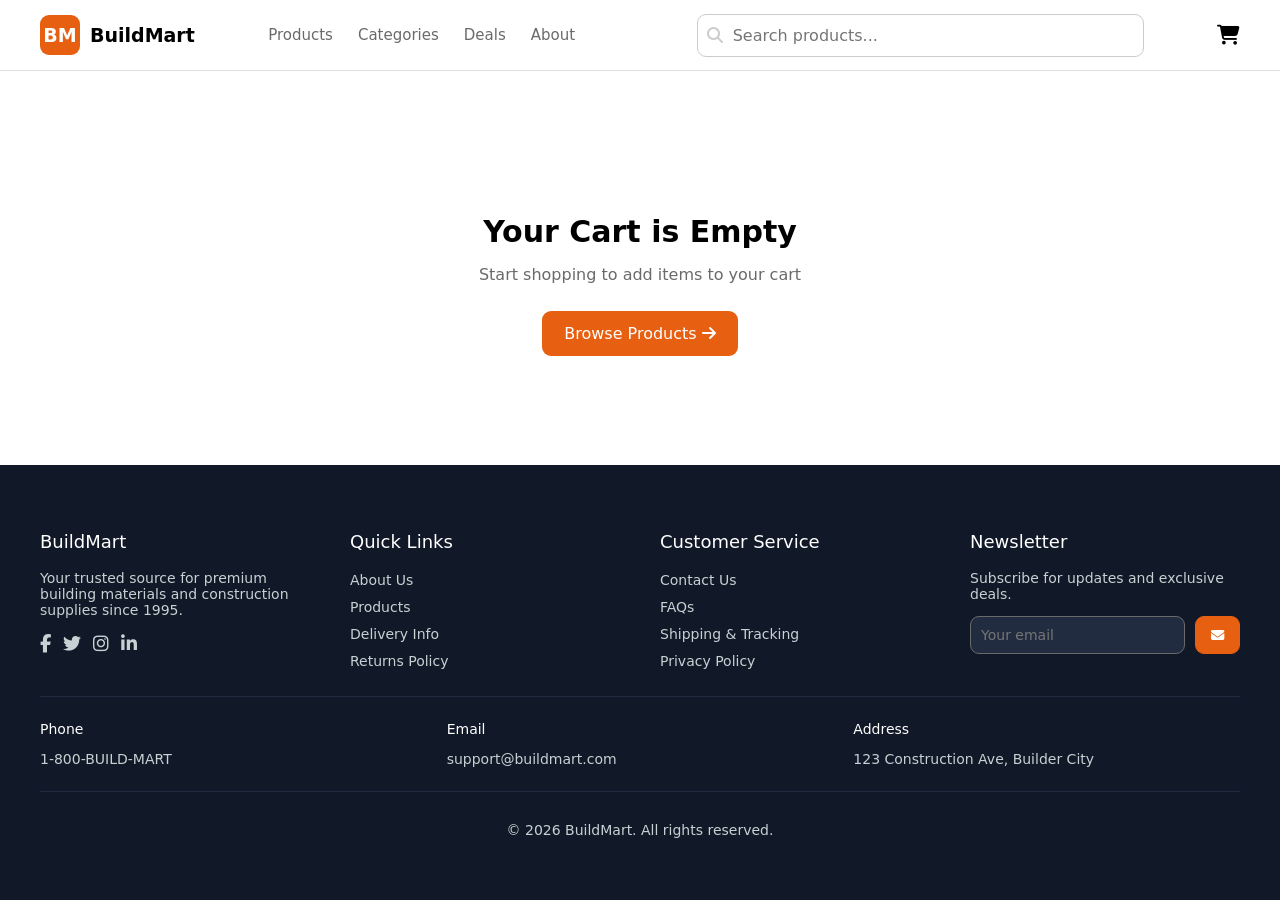
==== cart.html @ 6a871514 "cart.html front-end part is done" ====
<!DOCTYPE html>
<html lang="en">
<head>
    <meta charset="UTF-8">
    <meta name="viewport" content="width=device-width, initial-scale=1.0">
    <title>E-commerce Website Design</title>
    <link rel="stylesheet" href="css/style.css">
    <link rel="stylesheet" href="css/style_page_cart.css">
    <link href="https://fonts.googleapis.com/css2?family=Inter:wght@400;500;600;700&display=swap" rel="stylesheet">
    <link rel="stylesheet" href="https://cdnjs.cloudflare.com/ajax/libs/font-awesome/6.5.0/css/all.min.css">
</head>
<body>
    <header>
        <div class="container header-content">
            <a href="index.html" class="logo">
                <div class="logo-icon">BM</div>
                <span class="logo-text">BuildMart</span>
            </a>
            <nav>
                <a href="index.html">Products</a>
                <a href="categories.html">Categories</a>
                <a href="deals.html">Deals</a>
                <a href="about.html">About</a>
            </nav>
            <div class="search-bar">
                <i class="fa-solid fa-magnifying-glass search-icon"></i>
                <input type="text" placeholder="Search products...">
            </div>
            <a href="cart.html" class="cart"><i class="fa-solid fa-cart-shopping"></i></a>
        </div>
    </header>
    <main class="cart-page">
        <div class="container">

        
            <div class="cart-empty">
                <h1>Your Cart is Empty</h1>
                <p>Start shopping to add items to your cart</p>
                <a href="index.html" class="browse-products-btn">
                    Browse Products <span><i class="fa-solid fa-arrow-right"></i></span>
                </a>
            </div>
            <div class="cart-content" style="display: none;">
                <div class="cart-container">
                    <h1>Shopping Cart</h1>
                    <div class="cart-layout">
                        <div class="cart-left">
                            <div class="cart-products">
                                <div class="cart-header">
                                    <p>Product</p>
                                    <p>Price</p>
                                    <p>Quantity</p>
                                    <p>Total</p>
                                </div>
                                <div id="cartItems"></div>
                            </div>
                            <div class="promo-box">
                                <h3>Have a promo code?</h3>
                                <div class="promo-form">
                                    <input type="text" placeholder="Enter promo code">
                                    <button>Apply</button>
                                </div>
                            </div>
                            
                        </div>
                        <div class="cart-right">
                            <div class="cart-summary">
                                <h2>Order Summary</h2>
                                <div class="summary-line">
                                    <p>Subtotal</p>
                                    <p id="subtotal">$0</p>
                                </div>
                                <div class="summary-line">
                                    <p>Tax (8%)</p>
                                    <p id="tax">$0</p>
                                </div>
                                <div class="summary-total">
                                    <h2>Total</h2>
                                    <h2 id="total">$0</h2>
                                </div>
                                <div class="buttons-total">
                                    <button class="check-btn">Proceed to Checkout <i class="fa-solid fa-arrow-right"></i></button>
                                    <button class="cont-btn">Continue Shopping</button>
                                </div>
                            </div>
                            <div class="shipping-info">
                                <h3>Shipping Information</h3>
                                <div class="shipping-items">
                                    <div class="shipping-item">
                                        <div class="icon"><i class="fa-regular fa-calendar"></i></div>
                                        <div>
                                            <p class="title">Estimated Delivery</p>
                                            <p class="text">3-5 business days</p>
                                        </div>
                                    </div>
                                    <div class="shipping-item">
                                        <div class="icon"><i class="fa-solid fa-location-dot"></i></div>
                                        <div>
                                            <p class="title">Shipping Address</p>
                                            <p class="text">123 Construction Ave<br>Builder City, BC 12345<br>United States</p>
                                        </div>
                                    </div>
                                </div>
                            </div>
                        </div>
                        

                        
                    </div>

                </div>
            </div>
        </div>
    </main>
    <footer>
        <div class="container">
            <div class="footer-grid">
                <div class="footer-section">
                    <h3>BuildMart</h3>
                    <p>Your trusted source for premium building materials and construction supplies since 1995.</p>
                    <div class="socials">
                        <a href="#"><i class="fa-brands fa-facebook-f"></i></a>
                        <a href="#"><i class="fa-brands fa-twitter"></i></a>
                        <a href="#"><i class="fa-brands fa-instagram"></i></a>
                        <a href="#"><i class="fa-brands fa-linkedin-in"></i></a>
                    </div>
                </div>
                
            
            <div class="links">
                <h3>Quick Links</h3>
                <ul>
                    <li><a href="about.html">About Us</a></li>
                    <li><a href="index.html">Products</a></li>
                    <li><a href="#">Delivery Info</a></li>
                    <li><a href="#">Returns Policy</a></li>
                </ul>
            </div>
            <div class="links">
                <h3>Customer Service</h3>
                <ul>
                    <li><a href="#">Contact Us</a></li>
                    <li><a href="#">FAQs</a></li>
                    <li><a href="#">Shipping & Tracking</a></li>
                    <li><a href="#">Privacy Policy</a></li>
                </ul>
            </div>
            <div class="newsletter">
                <h3>Newsletter</h3>
                <p>Subscribe for updates and exclusive deals.</p>
                <div class="newsletter-form">
                    <input type="email" placeholder="Your email">
                    <button>
                        <i class="fa-solid fa-envelope"></i>
                    </button>
                </div>
            </div>
            </div>
            <div class="contact">
                <div>
                    <p class="title">Phone</p>
                    <p>1-800-BUILD-MART</p>
                </div>
                <div>
                    <p class="title">Email</p>
                    <p>support@buildmart.com</p>
                </div>
                <div>
                    <p class="title">Address</p>
                    <p>123 Construction Ave, Builder City</p>
                </div>
            </div>
            
            <div class="copyright">
                <p>&copy; 2026 BuildMart. All rights reserved.</p>
            </div>

        </div>
    </footer>
    <script src="js/cart/change_quantity.js"></script>
    <script src="js/cart/show_cart_products.js"></script>
    <script src="js/cart/delete_product.js"></script>
</body>
</html>
---- css/style.css ----
body {
    font-family: var(--default-font-family,ui-sans-serif,system-ui,sans-serif,"Apple Color Emoji","Segoe UI Emoji","Segoe UI Symbol","Noto Color Emoji");
    margin: 0;
}

header {
    position: sticky;
    top:0;
    border-bottom: 1px solid #cccccc9e;
    background-color: white;
    z-index: 100;
}

h3 {
    font-size: 18px;
    font-weight: 500;
}

button, option, select, input {
    font-family: var(--default-font-family,ui-sans-serif,system-ui,sans-serif,"Apple Color Emoji","Segoe UI Emoji","Segoe UI Symbol","Noto Color Emoji");
}

.container {
    max-width: 1200px;
    margin: auto;
    padding: 0 20px;
}

.header-content {
    display: flex;
    align-items: center;
    height: 70px;
    gap: 25px;
}

.logo {
    display: flex;
    align-items: center;
    gap: 10px;
    text-decoration: none;
}

.logo-icon {
    width: 40px;
    height: 40px;
    background-color: #e75f10;
    border-radius: 9px;
    display: flex;
    align-items: center;
    justify-content: center;
    color: white;
    font-weight: bold;
    font-size: 19px;
}

.logo-text {
    font-size: 19px;
    color: #000000;
    font-weight: bold;
}
nav {
    display: flex;
    gap: 25px;
    font-size: 15px;
    margin: auto;
}

nav a {
    text-decoration: none;
    color: #6b6a6a;
    transition: 0.2s;
}

nav a:hover {
    color: #e75f10;
}

.search-bar {
    margin: auto;
    position: relative;
}

.search-bar input {
    padding: 8px 10px 8px 35px;
    border: 1px solid #cccccc;
    border-radius: 9px;
    height: 25px;
    font-size: 16px;
    font-family: var(--default-font-family,ui-sans-serif,system-ui,sans-serif,"Apple Color Emoji","Segoe UI Emoji","Segoe UI Symbol","Noto Color Emoji");
    width: 400px;
    color: #cccccc;
}

.search-icon {
    position: absolute;
    left: 10px;
    top: 50%;
    transform: translateY(-50%);
    color: #cccccc;
    
}

.cart {
    font-size: 22px;
    text-decoration: none;
    color: black;
    font-size: 20px;
    transition: 0.2s;
}

.cart:hover {
    color: #e75f10;
}

h1 {
    font-size: 36px;
    
}

.products {
    padding: 20px;
}

.products h1{
    margin-bottom: 0px;
    margin-top: 10px;
}

.products p {
    margin-top: 10px;
    font-size: 15px;
    color: #6b6a6a;
}

.products-controls {
    display: flex;
    justify-content: space-between;
    align-items: center;
    margin: 30px 0 20px 0;
    flex-wrap: wrap;
    gap: 20px;
}

.filter-btn {
    padding: 10px 16px;
    border: 1px solid #cccccc;
    border-radius: 9px;
    background: white;
    font-size: 15px;
    font-weight: 600;
}

.filter-btn:hover {
    background-color: #f8f8f8;
}

.products-count {
    font-size: 15px;
    color: #6b6a6a;
}

.sort {
    display: flex;
    align-items: center;
    gap: 10px;
}

.sort p {
    font-size: 14px;
    color: #232323;
}

.sort select{
    padding: 10px 14px;
    border: 1px solid #cccccc;
    border-radius: 9px;
    background: white;
    font-size: 15px;
    cursor: pointer;
}

.sort select:focus {
    border: 2px solid #e75f10;
}



.products-grid {
    display: grid;
    grid-template-columns: repeat(3, 1fr);
    gap: 25px;
}

.product-card a{
    text-decoration: none;
    color: black;
}

.product-card {
    border: 1px solid #cccccc;
    border-radius: 9px;
}

.product-card:hover {
    box-shadow: 0 2px 14px rgba(0, 0, 0, 0.122);
}

.product-card:hover h3 {
    color: #e75f10;
    transition: 0.1s;
}

.product-card:hover img{
    transform: scale(1.05);
    transition: 0.25s;
    z-index: -100;
}

.product-image {
    overflow: hidden;
    border-radius: 9px 9px 0 0;
}

.product-card img {
    width: 100%;
    margin-bottom: -15px;
    height: 370px;
    object-fit: cover;
    cursor: pointer;
    transition: 0.25s;
}

.product-info {
    padding: 15px;
}

.rating {
    color: #facc15;
    font-size: 14px;
}



.rating span {
    color: #6b6a6a;
    font-size: 14px;
}

.price {
    font-size: 22px;
    font-weight: bold;
    color: black;
    margin: 10px 0;
}

.category {
    font-size: 14px;
    color: #6b6a6a;
}

.add-to-cart {
    margin-top: 15px;
    width: 100%;
    padding: 10px ;
    border: 1px solid #e75f10;
    border-radius: 9px;
    background: #e75f10;
    color: white;
    font-size: 14px;
    font-weight: bold;
    transition: 0.2s;
}

.add-to-cart:hover {
    background-color: #be470c;
}




footer {
    background: #111827;
    color: #c7d1d3;
}

footer .container {
    padding: 48px 32px;
}

.footer-grid {
    display: grid;
    grid-template-columns: repeat(4, 1fr);
    gap: 40px;
    padding-bottom: 10px;
}

footer h3 {
    color: white;
}

footer p {
    font-size: 14px;
}

footer .links ul{
    list-style: none;
    padding: 0;
}

footer .links li {
    margin-bottom: 8px;
}

footer .links a {
    text-decoration: none;
    color: #c7d1d3;
    transition: 0.2s;
    font-size: 14px;
}

footer .links a:hover {
    color: #e75f10;
}

.socials {
    display: flex;
    gap: 12px;
    margin-top: 15px;
}

.socials a {
    color: #c7d1d3;
    font-size: 18px;
    transition: 0.2s;
}

.socials a:hover {
    color: #e75f10;
}

.newsletter-form {
    display: flex;
    margin-top: 10px;
    gap: 10px;
}

.newsletter-form input {
    padding: 10px;
    border: 1px solid #6b6a6a;
    border-radius: 9px;
    flex: 1;
    font-size: 14px;
    color: #c7d1d3;
    background-color: #222c41;
}

.newsletter-form input:focus {
    outline: none;
    border: 1px solid #e75f10;

}

.newsletter-form button {
    padding: 10px 15px;
    border: 1px solid #e75f10;
    border-radius: 9px;
    background: #e75f10;
    color: white;
}

.newsletter-form button:hover {
    background-color: #be470c;
    border: 1px solid #be470c;
}

.contact {
    display: grid;
    grid-template-columns: repeat(3, 1fr);
    gap: 20px;
    border-bottom: 0.5px solid #222c41;
    padding: 10px 0;
    border-top: 0.5px solid #222c41;
}

footer .title {
    color: white;
}

.copyright {
    text-align: center;
    margin-top: 30px;
    font-size: 14px;
}

.filters-panel {
    display: none;
}

.filters-panel.active {
    display: block;
}

.filter-box {
    border: 1px solid #cccccc;
    border-radius: 9px;
    padding: 0 20px 20px 20px;
    margin: 20px 0;
}

.filter-row {
    display: flex;
    flex-wrap: wrap;
    gap: 40px;
}

.filter-group {
    flex: 1;
    min-width: 220px;
}

.rating-options-row {
    display: flex;
    gap: 10px;
}

.rating-option {
    display: flex;
    align-items: center;
    gap: 5px;
    margin-bottom: 10px;
}

.rating-option input {
    appearance: none;
    width: 16px;
    height: 16px;
    border: 1px solid #cccccc;
    border-radius: 4px;
    position: relative;
    background: #c7d1d32b;
}

.rating-option input:checked {
    background: #000000;
    border-color: #000000;
}

.rating-option input:checked::after {
    content: "✓";
    position: absolute;
    left: 2.5px;
    bottom: -1px;
    color: white;
}


.rating-option span {
    cursor: pointer;
    font-size: 14px;
    font-weight: 500;
}

.slider-group {
    width: 100%;
}

.slider-container {
    position: relative;
    width: 100%;
    height: 50px;
}

.slider-track {
    position: absolute;
    width: 100%;
    height: 17px;
    background: #cccccc;
    border-radius: 10px;
}

.slider-range {
    position: absolute;
    width: 100%;
    height: 17px;
    background: black;
    border-radius: 10px;
}

.slider-container input {
    position: absolute;
    width: 99.5%;
    pointer-events: none;
    appearance: none;
    background: none;
    top: -2.62px;
    left: -1px
}

.slider-container input::-webkit-slider-thumb {
    pointer-events: auto;
    margin-top: 1px;
    appearance: none;
    width: 16px;
    height: 16px;
    background: white;
    border-radius: 50%;
    border: 1px solid black;
}

.slider-container input::-webkit-slider-thumb:hover {
    
    background: white;
    box-shadow: 0 0 0 6px #23232322;
}


.price-labels {
    display: flex;
    justify-content: space-between;
    font-size: 14px;
    color: #6b6a6a;
    padding-top: 30px;
}

.filter-action {
    display: flex;
    align-items: flex-end;
}

.clear-filters-btn {
    background: white;
    border: 1px solid #e75f10;
    border-radius: 10px;
    padding: 9px 20px;
    color: #e75f10;
    font-weight: 600;
    font-size: 14px;
}

.clear-filters-btn:hover {
    background-color: #e75f1018;
    color: #9f420b;
}
---- css/style_page_cart.css ----
body {
    display: flex;
    flex-direction: column;
    min-height: 100vh;
}

main {
    flex: 1;
}

.cart-page {
    display: flex;
    align-items: center;
    justify-content: center;
    
}

.cart-empty {
    text-align: center;
    
}

.cart-empty h1 {
    font-size: 30px;
    margin-bottom: 0;
}

.cart-empty p {
    color: #6b6a6a;
    margin-bottom: 40px;
}


.browse-products-btn {
    text-decoration: none;
    color: white;
    background-color: #e75f10;
    padding: 13px 22px;
    font-weight: 500;
    font-size: 16px;
    border-radius: 9px;
}

.browse-products-btn:hover{
    background-color: #be470c;
    transition: 0.2s ease;
}

.cart-container h1 {
    margin-bottom: 30px;   
}

.cart-layout {
    display: grid;
    grid-template-columns: 2fr 1fr;
    gap:30px;
}

.cart-products {
    border: 1px solid #cccccc9e;
    border-radius: 9px;
}

.cart-left {
    display: flex;
    flex-direction: column;
}

.cart-header {
    display: grid;
    grid-template-columns: 7fr 2fr 3fr 0fr;
    padding: 10px 20px ;
    border-bottom: 1px solid #cccccc9e;
    font-weight: 600;
    color: #6b6a6a;
    font-size: 14px;
}

/*js-файл*/
.cart-item {
    display: grid;
    grid-template-columns: 7fr 2fr 3fr 0fr;
    padding: 20px;
    align-items: center;
    
}

.cart-product {
    display: flex;
    gap:15px;
    align-items: center;
}

.cart-product img {
    width: 96px;
    height: 96px;
    object-fit: cover;
    border-radius: 8px;
}

.cart-product-info {
    display: flex;
    flex-direction: column;
    
}

.cart-product-info h3{
    font-size: 16px;
    margin: 0;
}

.cart-product-info p {
    font-size: 14px;
    color: #6b6a6a;
    margin: 0;
    margin-bottom: 50px;
}

.cart-price {
    font-weight: 600;
    padding-left: 30px;
}

.cart-quantity {
    display: flex;
    gap: 10px;
    align-items: center;
    justify-content: space-between;
    border: 1px solid #cccccc9e;
    border-radius: 10px;
    height: 30px;
    width: 70%;
    margin-left: 20px;
}

.cart-quantity p {
    font-weight: 600;
}

.cart-quantity button {
    all:unset;
    width: 30px;
    height: 30px;
    text-align: center;
    align-items: center;
    font-weight: 600;
    font-size: 14px;
}

.cart-quantity button:hover {
    background-color: #6b6a6a0b;
    border-radius: 10px;
    transition: 0.2s;
}

.cart-total {
    display: flex;
    justify-content: flex-end;
    font-weight: bold;
    font-size: 18px;
}

.cart-total button {
    all: unset;
    color: red;
    padding-left: 10px;
}

.cart-total button:hover {
    color: rgb(216, 0, 0);
    transition: 0.3s;
}

/*-------------js-end-----------------*/

.cart-summary {
    border: 1px solid #cccccc9e;
    border-radius: 9px;
    padding: 25px;
    position: sticky;
    top: 80px;
    background-color: white;
}

.cart-summary h2 {
    font-size: 20px;
    margin-top: 0;
}

.cart-summary p {
    color:#6b6a6a;
    
}

.summary-line {
    display: flex;
    justify-content: space-between;
    margin-bottom: -20px;
}

.summary-total {
    margin-top: 30px;
    display: flex;
    justify-content: space-between;
    border-top: 1px solid #cccccc9e;
    padding-top: 20px;
}

.promo-box {
    margin-top: 25px;
    border: 1px solid #cccccc9e;
    border-radius: 9px;
    padding: 0 20px 20px 20px;
}

.promo-form {
    display: flex;
}

.promo-form input {
    border: 1px solid #cccccc9e;
    border-radius: 10px;
    width: 100%;
    height: 35px;
    font-size: 16px;
    padding-left: 15px;
}

.promo-form input:focus {
    outline: none;
    border: 2px solid #e75f10;

}

.promo-form button {
    width: 20%;
    margin-left: 10px;
    
    border: 1px solid #e75f10;
    border-radius: 9px;
    background: #e75f10;
    color: white;
    font-size: 16px;
    font-weight: 600;
    transition: 0.2s;
}

.promo-form button:hover {
    background-color: #be470c;
}

.buttons-total {
    display: flex;
    flex-direction: column;
    gap: 15px;
    
}

.check-btn {
    appearance: none;
    border: none;
    background-color: #e75f10;
    color: white;
    font-size: 16px;
    font-weight: 600;
    padding: 15px;
    border-radius: 10px;
}

.check-btn:hover{
    transition: 0.2s;
    background-color: #be470c;
}

.cont-btn {
    border: 1px solid #cccccc9e;
    background-color: white;
    padding: 14px;
    font-size: 16px;
    border-radius: 10px;
}

.cont-btn:hover {
    transition: 0.2s ease;
    background-color: #6b6a6a0b;
    cursor: pointer;
}

.shipping-info {
    border: 1px solid #cccccc9e;
    margin: 25px 0 30px 0;
    border-radius: 9px;
    padding: 30px;
}

.shipping-info h3 {
    margin: -5px 0 10px -5px;
}

.shipping-items {
    display: flex;
    flex-direction: column;
}

.shipping-item {
    display: flex;
    
}

.shipping-item .icon {
    color: #e75f10;
    margin-right: 10px;
}

.shipping-item .title {
    margin: 0;
    font-weight: 600;
    font-size: 14px;
}

.shipping-item .text {
    margin: 0;
    font-size: 14px;
    color: #6b6a6a;
    padding-bottom: 10px;
}


 
/*#color: #e75f10;
color: #9f420b;
be470c
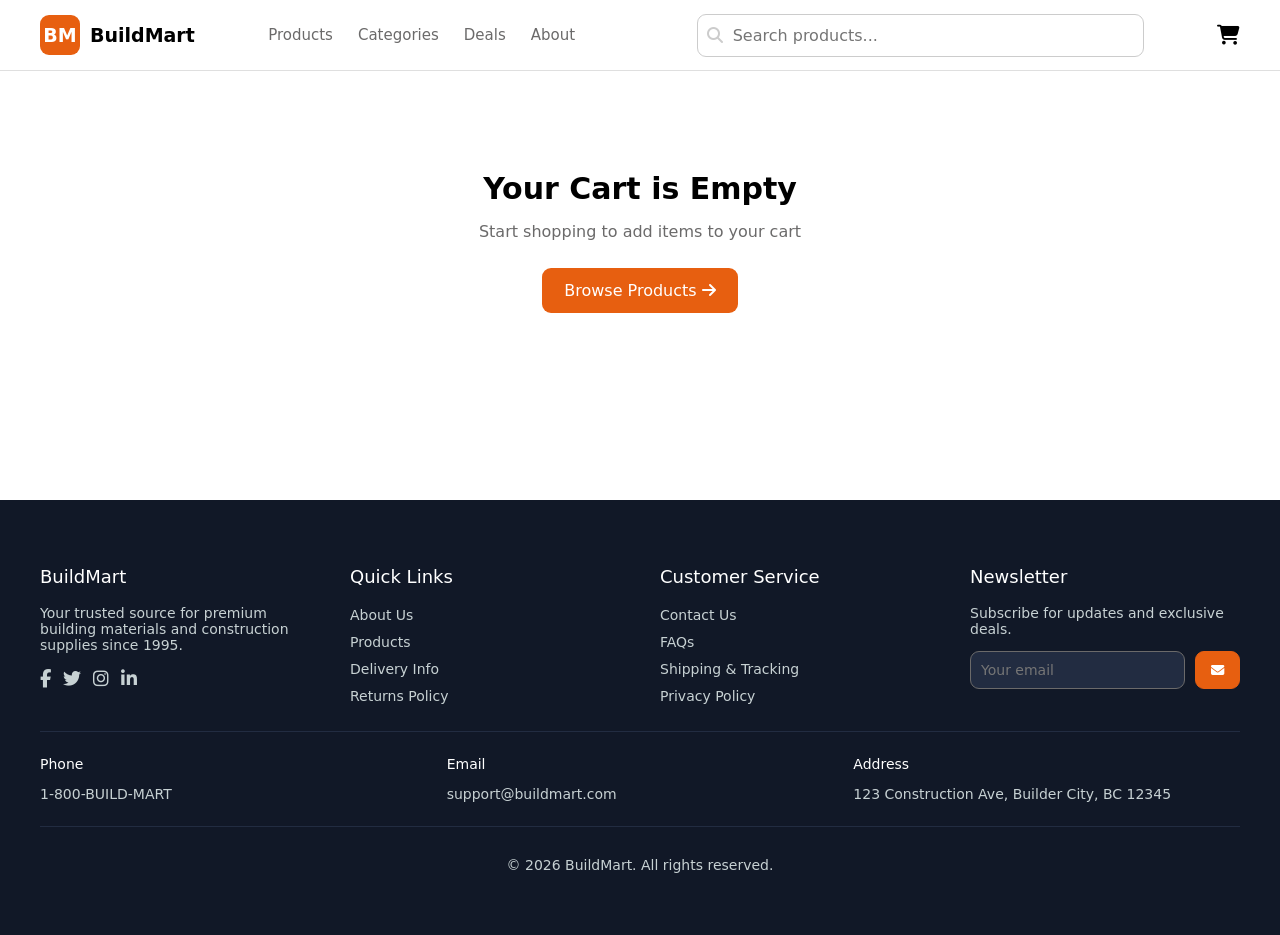
==== commit c34b922e: "some change due to figma design" ====
--- a/cart.html
+++ b/cart.html
@@ -9,6 +9,7 @@
     <link href="https://fonts.googleapis.com/css2?family=Inter:wght@400;500;600;700&display=swap" rel="stylesheet">
     <link rel="stylesheet" href="https://cdnjs.cloudflare.com/ajax/libs/font-awesome/6.5.0/css/all.min.css">
 </head>
+
 <body>
     <header>
         <div class="container header-content">
@@ -26,14 +27,15 @@
                 <i class="fa-solid fa-magnifying-glass search-icon"></i>
                 <input type="text" placeholder="Search products...">
             </div>
-            <a href="cart.html" class="cart"><i class="fa-solid fa-cart-shopping"></i></a>
+            
+            <a href="cart.html" class="cart"><i class="fa-solid fa-cart-shopping"></i><span class="count-products">5</span></a>
         </div>
     </header>
     <main class="cart-page">
         <div class="container">
 
         
-            <div class="cart-empty">
+            <div class="cart-empty" style="margin: 100px 0 200px 0;">
                 <h1>Your Cart is Empty</h1>
                 <p>Start shopping to add items to your cart</p>
                 <a href="index.html" class="browse-products-btn">
@@ -57,9 +59,12 @@
                             <div class="promo-box">
                                 <h3>Have a promo code?</h3>
                                 <div class="promo-form">
-                                    <input type="text" placeholder="Enter promo code">
-                                    <button>Apply</button>
+                                    <input type="text" placeholder="Enter promo code" id="promoInput">
+                                    <button id="promoBtn">Apply</button>
+                                    
                                 </div>
+                                <p class="promoHint">Try code: BUILD10 for 10% off</p>
+                                
                             </div>
                             
                         </div>
@@ -74,13 +79,17 @@
                                     <p>Tax (8%)</p>
                                     <p id="tax">$0</p>
                                 </div>
+                                <div class="discount-line">
+                                    <p style="color: green;">Discount (10%)</p>
+                                    <p id="discount" style="color: green;">0</p>
+                                </div>
                                 <div class="summary-total">
                                     <h2>Total</h2>
                                     <h2 id="total">$0</h2>
                                 </div>
                                 <div class="buttons-total">
                                     <button class="check-btn">Proceed to Checkout <i class="fa-solid fa-arrow-right"></i></button>
-                                    <button class="cont-btn">Continue Shopping</button>
+                                    <a href="index.html" class="cont-btn">Continue Shopping</a>
                                 </div>
                             </div>
                             <div class="shipping-info">
@@ -167,7 +176,7 @@
                 </div>
                 <div>
                     <p class="title">Address</p>
-                    <p>123 Construction Ave, Builder City</p>
+                    <p>123 Construction Ave, Builder City, BC 12345</p>
                 </div>
             </div>
             
@@ -177,8 +186,10 @@
 
         </div>
     </footer>
+    
     <script src="js/cart/change_quantity.js"></script>
     <script src="js/cart/show_cart_products.js"></script>
     <script src="js/cart/delete_product.js"></script>
+    <script src="js/promo_code/promo_code.js"></script>
 </body>
 </html>
--- a/css/style.css
+++ b/css/style.css
@@ -5,7 +5,7 @@
 
 header {
     position: sticky;
-    top:0;
+    top: 0px;
     border-bottom: 1px solid #cccccc9e;
     background-color: white;
     z-index: 100;
@@ -106,10 +106,26 @@
     color: black;
     font-size: 20px;
     transition: 0.2s;
+    position: relative;
 }
 
 .cart:hover {
     color: #e75f10;
+}
+
+.count-products  {
+    display: block;
+    position: absolute;
+    font-size: 12px;
+    top:-6px;
+    right: -10px;
+    background-color: #e75f10;
+    color: white;
+    width: 18px;
+    height: 18px;
+    align-items: center;
+    text-align: center;
+    border-radius: 50%;
 }
 
 h1 {
@@ -540,4 +556,82 @@
 .clear-filters-btn:hover {
     background-color: #e75f1018;
     color: #9f420b;
+}
+
+.toast-container {
+    position: fixed;
+    top: 15px;
+    right: 60px;
+    z-index: 200;
+    width: 270px;
+    height: 100px;
+    pointer-events: none;
+}
+
+.toast-container p {
+    margin: 10px;
+    font-size: 13px;
+    font-weight: 500;
+}
+
+.toast {
+    position: absolute;
+    top: 0;
+    left: 0;
+    width: 100%;
+    height: 45px;
+    display: flex;
+    align-items: center;
+    border: 1px solid #cccccc9e;
+    background-color: white;
+    border-radius: 9px;
+    transition: 0.4s ease;
+    opacity: 0;
+    transform: translateY(-50px);
+    box-shadow: 0 4px 12px #00000033;
+    
+}
+
+.toast.show {
+    opacity: 1;
+    transform: translateY(0);
+    pointer-events: auto;
+}
+
+.toast.hide {
+    opacity: 0;
+}
+
+.toast[data-position="0"] {
+    z-index:3;
+}
+
+.toast[data-position="1"] {
+    z-index:3;
+    transform: translateY(10px) scale(0.95);
+}
+
+.toast[data-position="2"] {
+    z-index:3;
+    transform: translateY(20px) scale(0.9);
+}
+
+.toast-container:hover .toast[data-position="0"] {
+    top:-5px;
+}
+
+.toast-container:hover .toast[data-position="1"] {
+    top: 55px;
+    transform: scale(1);
+}
+
+.toast-container:hover .toast[data-position="2"] {
+    top:115px;
+    transform: scale(1);
+}
+
+
+.toast i {
+    font-size: 16px;
+    padding-right: 7px;
 }
--- a/css/style_page_cart.css
+++ b/css/style_page_cart.css
@@ -198,6 +198,12 @@
     margin-bottom: -20px;
 }
 
+.discount-line {
+    display: none;
+    justify-content: space-between;
+    margin-bottom: -20px;
+}
+
 .summary-total {
     margin-top: 30px;
     display: flex;
@@ -210,7 +216,14 @@
     margin-top: 25px;
     border: 1px solid #cccccc9e;
     border-radius: 9px;
-    padding: 0 20px 20px 20px;
+    padding: 0 20px 15px 20px;
+}
+
+.promo-box p {
+    display: none;
+    font-size: 14px;
+    color: #6b6a6a;
+    margin: 10px 0;
 }
 
 .promo-form {
@@ -278,6 +291,9 @@
     padding: 14px;
     font-size: 16px;
     border-radius: 10px;
+    text-align: center;
+    text-decoration: none;
+    color: black;
 }
 
 .cont-btn:hover {
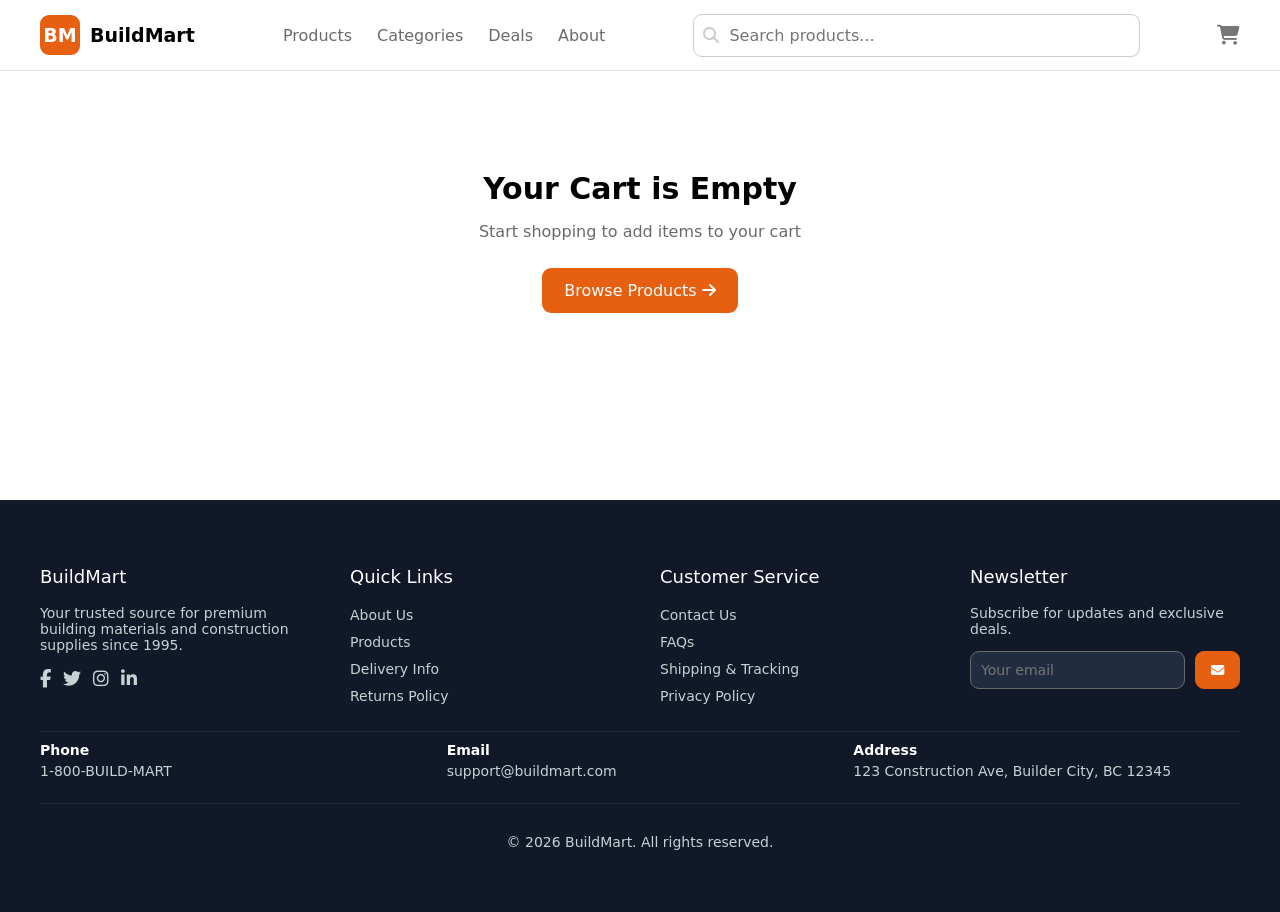
==== commit 0454ff2c: "media requests cart.html. href for products in cart" ====
--- a/cart.html
+++ b/cart.html
@@ -27,9 +27,26 @@
                 <i class="fa-solid fa-magnifying-glass search-icon"></i>
                 <input type="text" placeholder="Search products...">
             </div>
+            <div class="search-icon-mobile">
+                <i class="fa-solid fa-magnifying-glass"></i>
+            </div>
+            <a href="cart.html" class="cart"><i class="fa-solid fa-cart-shopping"></i><span class="count-products"></span></a>
+            <button class="menu-mobile"><i class="fa-solid fa-bars"></i></button>
             
-            <a href="cart.html" class="cart"><i class="fa-solid fa-cart-shopping"></i><span class="count-products">5</span></a>
-        </div>
+            </div>
+            <div class="menu-content-mobile" id="menuMobile">
+                <div class="search-bar mobile">
+                    <i class="fa-solid fa-magnifying-glass search-icon"></i>
+                    <input type="text" placeholder="Search products...">
+                </div>
+                <nav>
+                    <a href="index.html">Products</a>
+                    <a href="categories.html">Categories</a>
+                    <a href="deals.html">Deals</a>
+                    <a href="about.html">About</a>
+                </nav>
+            </div>
+        
     </header>
     <main class="cart-page">
         <div class="container">
@@ -54,7 +71,10 @@
                                     <p>Quantity</p>
                                     <p>Total</p>
                                 </div>
-                                <div id="cartItems"></div>
+                                <div class="cart-items-container">
+                                    <div id="cartItems"></div>
+                                </div>
+                                
                             </div>
                             <div class="promo-box">
                                 <h3>Have a promo code?</h3>
@@ -191,5 +211,6 @@
     <script src="js/cart/show_cart_products.js"></script>
     <script src="js/cart/delete_product.js"></script>
     <script src="js/promo_code/promo_code.js"></script>
+    <script src="js/mobile/menu.js"></script>
 </body>
 </html>
--- a/css/style.css
+++ b/css/style.css
@@ -31,6 +31,7 @@
     align-items: center;
     height: 70px;
     gap: 25px;
+    
 }
 
 .logo {
@@ -58,8 +59,11 @@
     color: #000000;
     font-weight: bold;
 }
+
 nav {
     display: flex;
+    flex: 1;
+    justify-content: center;
     gap: 25px;
     font-size: 15px;
     margin: auto;
@@ -76,8 +80,10 @@
 }
 
 .search-bar {
-    margin: auto;
+    margin-right: 50px;
     position: relative;
+    flex: 1;
+    
 }
 
 .search-bar input {
@@ -87,8 +93,14 @@
     height: 25px;
     font-size: 16px;
     font-family: var(--default-font-family,ui-sans-serif,system-ui,sans-serif,"Apple Color Emoji","Segoe UI Emoji","Segoe UI Symbol","Noto Color Emoji");
-    width: 400px;
+    width: 100%;
+    max-width: 400px;
     color: #cccccc;
+}
+
+.search-bar input:focus {
+    outline: none;
+    border: 2px solid #e75f10;
 }
 
 .search-icon {
@@ -100,13 +112,25 @@
     
 }
 
+.search-icon-mobile {
+    display: none;
+    font-size: 20px;
+    transition: 0.2s;
+    color: #2323239f;
+}
+
+.search-icon-mobile:hover {
+    color: #e75f10;
+}
+
 .cart {
     font-size: 22px;
     text-decoration: none;
-    color: black;
+    color: #2323239f;
     font-size: 20px;
     transition: 0.2s;
     position: relative;
+    
 }
 
 .cart:hover {
@@ -128,6 +152,48 @@
     border-radius: 50%;
 }
 
+.menu-mobile {
+    display: none;
+    background-color: white;
+    color: #2323239f;
+    border: none;
+    font-size: 20px;
+}
+
+.menu-content-mobile {
+    display: none;
+    border-top: 1px solid #cccccc9e;
+    padding: 20px;
+}
+
+.search-bar.mobile {
+    display: block;
+}
+
+.search-bar.mobile input {
+    width: 100%;
+    max-width: 800px;
+}
+
+.menu-content-mobile.active {
+    display: block;
+}
+
+.menu-content-mobile nav {
+    display: flex;
+    flex-direction: column;
+    margin-top: 25px;
+    gap: 0;
+}
+
+.menu-content-mobile a {
+    padding: 10px 0;
+}
+
+.menu-content-mobile nav.active {
+    display: flex;
+}
+
 h1 {
     font-size: 36px;
     
@@ -205,6 +271,7 @@
     display: grid;
     grid-template-columns: repeat(3, 1fr);
     gap: 25px;
+    margin-bottom: 20px;
 }
 
 .product-card a{
@@ -215,6 +282,7 @@
 .product-card {
     border: 1px solid #cccccc;
     border-radius: 9px;
+    overflow: hidden;
 }
 
 .product-card:hover {
@@ -240,7 +308,7 @@
 .product-card img {
     width: 100%;
     margin-bottom: -15px;
-    height: 370px;
+    aspect-ratio: 1/1;
     object-fit: cover;
     cursor: pointer;
     transition: 0.25s;
@@ -398,8 +466,14 @@
     border-top: 0.5px solid #222c41;
 }
 
+.contact p {
+    margin-top: 0;
+}
+
 footer .title {
     color: white;
+    font-weight: 600;
+    margin-bottom: 5px;
 }
 
 .copyright {
@@ -436,6 +510,7 @@
 
 .rating-options-row {
     display: flex;
+    flex-wrap: wrap;
     gap: 10px;
 }
 
@@ -634,4 +709,74 @@
 .toast i {
     font-size: 16px;
     padding-right: 7px;
-}+}
+
+@media (max-width: 1024px) {
+    .logo-text {
+        display: none;
+    }
+    .products {
+        padding: 7px;
+    }
+    .products-grid {
+        grid-template-columns: repeat(2, 1fr);
+    }
+    .footer-grid {
+        grid-template-columns: repeat(2, 1fr);
+        gap: 10px
+    }
+    
+}
+
+@media (max-width: 768px) {
+    .search-bar {
+        display: none;
+    }
+    .search-bar.mobile {
+        display: block;
+    }
+    .search-icon-mobile {
+        display: block;
+    }
+    .menu-mobile {
+        display: block;
+    }
+    nav {
+        display: none;
+    }
+    .logo {
+        margin-right: auto;
+    }
+    .products-header h1 {
+        font-size: 28px;
+    }
+    .products-controls {
+        display: flex;
+        flex-direction: column;
+        align-items: start;
+    }
+    .filter-row {
+        flex-direction: column;
+        gap: 10px
+    }
+    .clear-filters-btn {
+        margin-top: 20px;
+    }
+    .footer-grid {
+        grid-template-columns: repeat(1, 1fr);
+        gap: 10px
+    }
+    .contact {
+        grid-template-columns: repeat(1,1fr);
+        gap: 0;
+    }
+}
+
+@media (max-width: 640px) {
+    .products {
+        padding: 3px;
+    }
+    .products-grid {
+        grid-template-columns: repeat(1, 1fr);
+    }
+}
--- a/css/style_page_cart.css
+++ b/css/style_page_cart.css
@@ -46,6 +46,7 @@
     transition: 0.2s ease;
 }
 
+
 .cart-container h1 {
     margin-bottom: 30px;   
 }
@@ -104,9 +105,16 @@
     
 }
 
-.cart-product-info h3{
+.cart-product-info h3, a{
+    text-decoration: none;
     font-size: 16px;
     margin: 0;
+    transition: 0.2s;
+    color: black;
+}
+
+.cart-product-info h3:hover {
+    color: #e75f10;
 }
 
 .cart-product-info p {
@@ -119,6 +127,10 @@
 .cart-price {
     font-weight: 600;
     padding-left: 30px;
+}
+
+.price-mobile {
+    display: none;
 }
 
 .cart-quantity {
@@ -171,6 +183,19 @@
     transition: 0.3s;
 }
 
+.remove-btn-mobile {
+    background-color: white;
+    border: none;
+    color: red;
+    font-size: 14px;
+    font-weight: 600;
+}
+
+.remove-btn-mobile:hover {
+    color: rgb(216, 0, 0);
+    transition: 0.3s;
+}
+
 /*-------------js-end-----------------*/
 
 .cart-summary {
@@ -213,7 +238,7 @@
 }
 
 .promo-box {
-    margin-top: 25px;
+    margin: 25px 0;
     border: 1px solid #cccccc9e;
     border-radius: 9px;
     padding: 0 20px 15px 20px;
@@ -341,6 +366,101 @@
     padding-bottom: 10px;
 }
 
+@media (max-width: 1024px) {
+    .cart-layout {
+        grid-template-columns: none;
+        gap: 0;
+    }
+    
+    
+}
+
+@media (max-width: 768px) {
+    .cart-container h1 {
+        font-size: 28px;
+    }
+    .cart-header {
+        display: none;
+    }
+    .cart-product img {
+        width: 80px;
+        height: 80px;
+    }
+    .cart-product {
+        height: 100%;
+        
+    }
+    .cart-product-info {
+        align-items: start;
+        gap: 8px
+    }
+    .remove-btn-mobile {
+        padding: 0 0 10px 0;
+    }
+    .cart-product-info p{
+        margin: 0;
+    }
+    .cart-items-container {
+        gap: 900px;
+        
+    }
+    .cart-item {
+        display: flex;
+        flex-direction: column;
+        align-items: start;
+        padding: 15px;
+        border-bottom: 1px solid #cccccc9e;
+    }
+    .cart-item:last-child {
+        border: none;
+    }
+    .container {
+        width: 100%;
+        padding: 0 20px;
+    }
+    .cart-quantity {
+        margin: 0;
+        width: 131px;
+    }
+    .price-mobile {
+        display: block;
+        font-size: 14px;
+        color: #6b6a6a;
+        margin: 0;
+    }
+    .cart-price {
+        padding-left: 5px;
+    }
+    .cart-price-container {
+        display: flex;
+        align-items: center;
+        margin: 15px 0;
+    }
+    .total-container {
+        display: flex;
+        align-items: center;
+        justify-content: space-between;
+        width: 100%;
+    }
+    .total-container button {
+        display: none;
+    }
+    .total-container p {
+        margin: 20px 0;   
+    }
+
+}
+
+@media (max-width: 640px) {
+    .cart-container {
+        padding: 3px;
+    }
+
+    .container {
+        padding: 0 10px;
+    }
+}
+
 
  
 /*#color: #e75f10;
